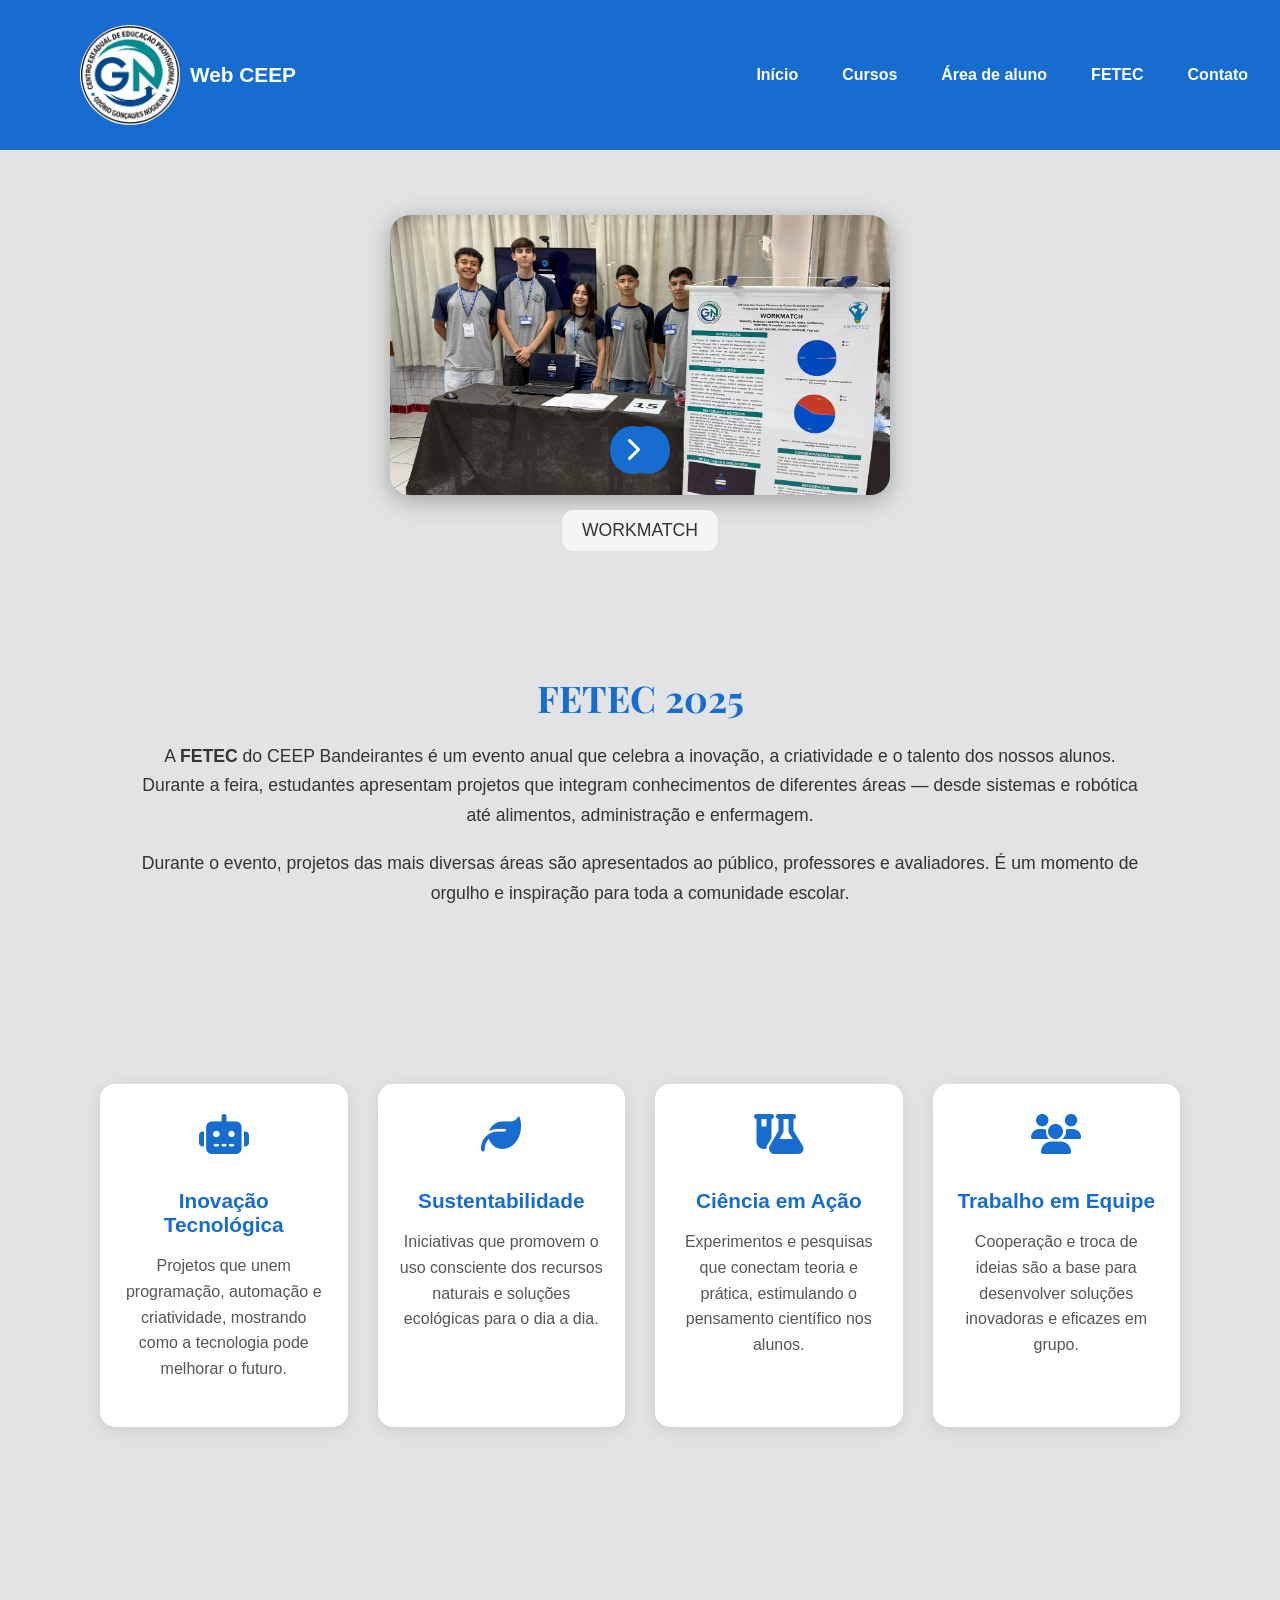
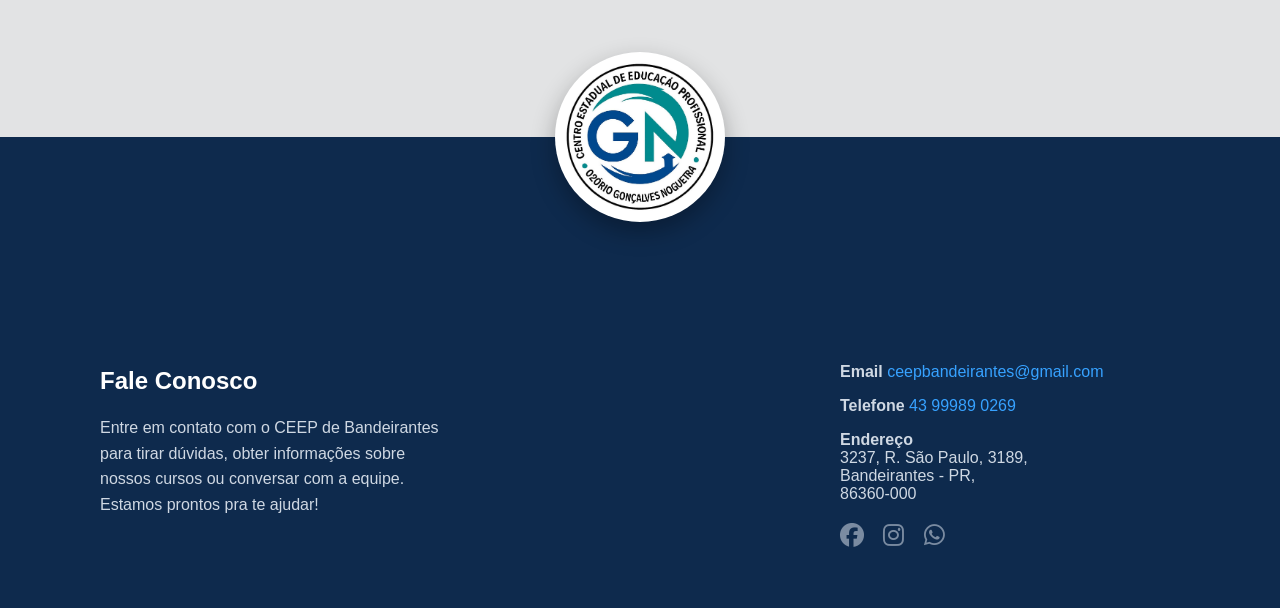
==== fetec.html @ 27e37656 "Add files via upload" ====
<!DOCTYPE html>
<html lang="en">

<head>
    <meta charset="UTF-8">
    <meta name="viewport" content="width=device-width, initial-scale=1.0">
    <title>Document</title>
    <link rel="stylesheet" href="fetec.css">
    <link rel="stylesheet" href="https://cdnjs.cloudflare.com/ajax/libs/font-awesome/6.5.2/css/all.min.css">
    <link href="https://fonts.googleapis.com/css2?family=Dancing+Script&display=swap" rel="stylesheet">
    <link href="https://fonts.googleapis.com/css2?family=Playfair+Display&display=swap" rel="stylesheet">
    <link rel="icon" type="image/png" href="fotos/favicon-ceep.png">
    <meta name="viewport" content="width=device-width, initial-scale=1.0">

</head>

<body>
    <header id="main-header">
        <div class="logo-titulo">
            <img src="fotos/img.logo2.jpeg" alt="logo do ceep">
            <p class="titulo">Web CEEP</p>
        </div>

        <nav class="nav-menu">
            <ul>
                <li><a href="index.html#inicio">Início</a></li>
                <li><a href="index.html#cursos">Cursos</a></li>
                <li><a href="https://www.areadoaluno.seed.pr.gov.br/servicosaoaluno/pages/publico/login.jsf;jsessionid=KM85fMPtYH8dUUCnDkOog-JN68VCTcTB_m7hMGjv.sseed75003?dswid=4017"
                        target="_blank">Área de aluno</a></li>
                <li><a href="index.html#fetec">FETEC</a></li>
                <li><a href="#rodape">Contato</a></li>
            </ul>
        </nav>
    </header>

    <button class="seta esquerda"><i class="fa-solid fa-chevron-left"></i></button>

    <section class="carousel-projetos">

        <div class="carousel-container">
            <div class="slide ativo">
                <img src="fotos/workmatch.img.jpeg" alt="Projeto 1">
                <p>WORKMATCH</p>
            </div>

            <div class="slide">
                <img src="fotos/estudoprime.img.jpeg" alt="Projeto 2">
                <p>ESTUDO PRIME</p>
            </div>

            <div class="slide">
                <img src="fotos/emotiscan.img.jpeg" alt="Projeto 3">
                <p>EMOTISCAN</p>
            </div>

            <div class="slide">
                <img src="fotos/lumberjack.img.jpeg" alt="Projeto 4">
                <p>LUMBERJACK</p>
            </div>

            <div class="slide">
                <img src="fotos/nextour.img.jpeg" alt="Projeto 5">
                <p>NEX TOUR</p>
            </div>

            <div class="slide">
                <img src="fotos/einstein618.jpeg" alt="Projeto 6">
                <p>EINSTEIN 618</p>
            </div>

            <div class="slide">
                <img src="fotos/ecoparque.jpeg" alt="Projeto 7">
                <p>ECO-PARQUE</p>
            </div>

            <div class="slide">
                <img src="fotos/polifarmacia.jpeg" alt="Projeto 8">
                <p>POLIFARMÁCIA</p>
            </div>

            <div class="slide">
                <img src="fotos/gerador.jpeg" alt="Projeto 9">
                <p>GERADOR DE H202</p>
            </div>

            <div class="slide">
                <img src="fotos/upgummy.jpeg" alt="Projeto 10">
                <p>UP GUMMY</p>
            </div>

            <div class="slide">
                <img src="fotos/eletrocardiograma.jpeg" alt="Projeto 11">
                <p>ELETROCARDIOGRAMA</p>
            </div>

            <div class="slide">
                <img src="fotos/robo.jpeg" alt="Projeto 12">
                <p>PROJETO R.O.N.I.N.IN ROBO EUCACIONAL 4WD</p>
            </div>
        </div>
    </section>

    <button class="seta direita"><i class="fa-solid fa-chevron-right"></i></button>

    <section class="descricao-fetec">
        <h2>FETEC 2025</h2>
        <p>
            A <strong>FETEC</strong> do CEEP Bandeirantes é um evento anual que
            celebra a inovação,
            a criatividade e o talento dos nossos alunos. Durante a feira, estudantes apresentam projetos que
            integram
            conhecimentos de diferentes áreas — desde sistemas e robótica até alimentos, administração e enfermagem.
        </p>
        <p>
            Durante o evento, projetos das mais diversas áreas são apresentados
            ao público, professores e avaliadores. É um momento de orgulho e inspiração para toda a comunidade
            escolar.
        </p>
    </section>

    <section class="cards-destaque">
        <div class="card">
            <i class="fa-solid fa-robot"></i>
            <h3>Inovação Tecnológica</h3>
            <p>Projetos que unem programação, automação e criatividade, mostrando como a tecnologia pode melhorar o
                futuro.</p>
        </div>

        <div class="card">
            <i class="fa-solid fa-leaf"></i>
            <h3>Sustentabilidade</h3>
            <p>Iniciativas que promovem o uso consciente dos recursos naturais e soluções ecológicas para o dia a
                dia.</p>
        </div>

        <div class="card">
            <i class="fa-solid fa-flask-vial"></i>
            <h3>Ciência em Ação</h3>
            <p>Experimentos e pesquisas que conectam teoria e prática, estimulando o pensamento científico nos
                alunos.</p>
        </div>

        <div class="card">
            <i class="fa-solid fa-users"></i>
            <h3>Trabalho em Equipe</h3>
            <p>Cooperação e troca de ideias são a base para desenvolver soluções inovadoras e eficazes em grupo.</p>
        </div>
    </section>

    <section class="logo-transicao">
        <img src="fotos/img.logo2.jpeg" alt="Logo CEEP" class="logo-animada">
    </section>

    <footer class="footer" id="rodape">
        <div class="footer-left">
            <h2>Fale Conosco</h2>
            <p>
                Entre em contato com o CEEP de Bandeirantes para tirar dúvidas, obter informações sobre nossos
                cursos ou
                conversar com a equipe. Estamos prontos pra te ajudar!
            </p>
        </div>

        <div class="footer-right">
            <p><strong>Email</strong> <a href="#">ceepbandeirantes@gmail.com</a></p>
            <p><strong>Telefone</strong> <a href="#">43 99989 0269</a></p>
            <p><strong>Endereço</strong><br>
                3237, R. São Paulo, 3189,<br>
                Bandeirantes - PR,<br>
                86360-000
            </p>

            <div class="social-icons">
                <a href="https://www.facebook.com/CeepBandeirantes_Oficial" target="_blank" rel="noopener noreferrer">
                    <i class="fab fa-facebook"></i>
                </a>
                <a href="https://www.instagram.com/ceepbandeirantes_oficial" target="_blank" rel="noopener noreferrer">
                    <i class="fab fa-instagram"></i>
                </a>
                <a href="https://wa.me/5543999890269" target="_blank" rel="noopener noreferrer">
                    <i class="fab fa-whatsapp"></i>
                </a>
            </div>
        </div>
    </footer>

    <script src="fetec.js"></script>

</body>

</html>
---- fetec.css ----
body {
    background-color: #e2e3e4;
    margin: 0;
    font-family: sans-serif;

}

main {
    margin-left: auto;
    margin-right: auto;
}

#main-header {
    position: fixed;
    top: 0;
    left: 0;
    width: 100%;
    background-color: #176dcf;
    color: white;
    display: flex;
    justify-content: space-between;
    align-items: center;
    padding: 25px 80px;
    box-shadow: none;
    transition: all 0.4s ease;
    z-index: 9999;
}


#main-header img {
    width: 100px;
    border-radius: 50%;
}

#main-header .titulo {
    font-family: 'Segoe UI', Tahoma, Geneva, Verdana, sans-serif;
    font-size: 1.3rem;
    margin-left: 10px;
    color: white;
    font-weight: 700;
}

#main-header .nav-menu ul {
    list-style: none;
    display: flex;
    gap: 20px;
    margin: 0 7rem 0 0;
    padding: 0;
}

#main-header .nav-menu a {
    color: white;
    font-weight: 600;
    text-decoration: none;
    font-size: 1rem;
    transition: color 0.3s ease;
}

.nav-menu a {
    position: relative;
    color: #333;
    font-weight: 600;
    text-decoration: none;
    font-size: 1rem;
    padding: 0.5rem 0;
    transition: color 0.3s ease;
}

.nav-menu a::after {
    content: "";
    position: absolute;
    left: 0;
    bottom: -4px;
    width: 0;
    height: 2px;
    background: #ffffff;
    transition: width 0.3s ease;
}

.nav-menu a:hover::after {
    width: 100%;
}

#main-header.scrolled {
    background-color: white;
    padding: 10px 80px;
    box-shadow: 0 4px 15px rgba(0, 0, 0, 0.1);
}

#main-header.scrolled .titulo {
    color: #176dcf;
}

#main-header.scrolled .nav-menu a {
    color: #176dcf;
}

#main-header.scrolled .nav-menu a:hover {
    color: #0e4fa8;
}

.intro {
    margin-top: 100px;
}

.logo-titulo {
    display: flex;
    align-items: center;
}

.nav-menu ul {
    list-style: none;
    margin: 0;
    padding: 0;
    display: flex;
    font-family: 'Segoe UI', Tahoma, Geneva, Verdana, sans-serif;
}

.nav-menu li {
    margin-left: 1.5rem;
}

.nav-menu a {
    position: relative;
    color: white;
    font-weight: 500;
    text-decoration: none;
    font-size: 1rem;
    padding: 0.5rem 0;
    transition: color 0.3s ease;
}

.nav-menu a::after {
    content: "";
    position: absolute;
    left: 50%;
    bottom: -4px;
    width: 0;
    height: 2px;
    background: white;
    transition: width 0.3s ease, left 0.3s ease;
}

.nav-menu a:hover::after {
    width: 100%;
    left: 0;
}

@media (max-width: 768px) {
    .navbar {
        flex-direction: column;
        text-align: center;
        padding: 1rem;
    }

    .nav-menu {
        margin-top: 1rem;
        width: 100%;
    }

    .nav-menu ul {
        flex-direction: column;
    }

    .nav-menu li {
        margin: 0.5rem 0;
    }
}

#main-header.scrolled .nav-menu a {
    color: #176dcf;
}

#main-header.scrolled .nav-menu a::after {
    background: #176dcf;
}


.carousel-projetos {
    position: relative;
    display: flex;
    justify-content: center;
    align-items: center;
    margin: 150px auto;
    width: 80%;
    max-width: 900px;
    margin-top: 15%;
}

.carousel-container {
    width: 100%;
    height: 400px;
    display: flex;
    justify-content: center;
    align-items: center;
    overflow: hidden;
    position: relative;
}

.slide {
    display: none;
    flex-direction: column;
    align-items: center;
    text-align: center;
}

.slide.ativo {
    display: flex;
    animation: fade 0.6s ease;
}

@keyframes fade {
    from {
        opacity: 0;
        transform: scale(0.95);
    }

    to {
        opacity: 1;
        transform: scale(1);
    }
}

.slide img {
    width: 500px;
    height: 280px;
    object-fit: cover;
    border-radius: 20px;
    box-shadow: 0 5px 25px rgba(0, 0, 0, 0.3);
}

.slide p {
    margin-top: 15px;
    font-size: 1.1em;
    color: #333;
    background-color: #f5f5f5;
    padding: 10px 20px;
    border-radius: 12px;
}

.seta {
    background: #176dcf;
    color: white;
    border: none;
    font-size: 1.5em;
    border-radius: 50%;
    padding: 10px 15px;
    cursor: pointer;
    transition: 0.3s;
    position: absolute;
    top: 50%;
    transform: translateY(-50%);
}

.seta:hover {
    background: #0e4fa8;
}

.seta.esquerda {
    left: 625px;
    z-index: 100;
}

.seta.direita {
    right: 625px;
    z-index: 100;
}

.descricao-fetec {
    background-color: #e2e3e4;
    text-align: center;
    padding: 60px 30px;
    max-width: 1000px;
    margin: 40px auto;
    animation: fadeIn 1s ease-in-out;
    margin-top: -160px;
}

.descricao-fetec h2 {
    color: #176dcf;
    font-family: 'Playfair Display', serif;
    font-size: 2.3em;
    margin-bottom: 20px;
}

.descricao-fetec p {
    color: #333;
    font-size: 1.1em;
    line-height: 1.7;
    margin-bottom: 15px;
}

.cards-destaque {
    display: grid;
    grid-template-columns: repeat(auto-fit, minmax(230px, 1fr));
    gap: 30px;
    padding: 60px 100px;
    max-width: 1200px;
    margin: 0 auto 80px;
}

.cards-destaque .card {
    background-color: white;
    border-radius: 15px;
    padding: 30px 20px;
    text-align: center;
    box-shadow: 0 4px 15px rgba(0, 0, 0, 0.1);
    transition: transform 0.4s ease, box-shadow 0.4s ease;
    cursor: pointer;
    animation: slideUp 1s ease both;
}

.cards-destaque .card:hover {
    transform: translateY(-10px);
    box-shadow: 0 10px 25px rgba(0, 0, 0, 0.2);
}

.cards-destaque .card i {
    font-size: 2.5em;
    color: #176dcf;
    margin-bottom: 15px;
    transition: transform 0.4s ease;
}

.cards-destaque .card:hover i {
    transform: scale(1.2);
}

.cards-destaque .card h3 {
    font-size: 1.3em;
    color: #176dcf;
    margin-bottom: 10px;
}

.cards-destaque .card p {
    color: #555;
    font-size: 1em;
    line-height: 1.6;
}

@keyframes fadeIn {
    from {
        opacity: 0;
        transform: translateY(40px);
    }

    to {
        opacity: 1;
        transform: translateY(0);
    }
}

@keyframes slideUp {
    from {
        opacity: 0;
        transform: translateY(30px);
    }

    to {
        opacity: 1;
        transform: translateY(0);
    }
}

footer {
    background-color: #646464;
    margin-top: 4%
}

@import url('https://cdnjs.cloudflare.com/ajax/libs/font-awesome/6.4.0/css/all.min.css');

.footer {
    display: flex;
    justify-content: space-between;
    align-items: flex-start;
    background-color: #0e2a4d;
    color: white;
    padding: 60px 100px;
    flex-wrap: wrap;
    margin-top: 0;
}

.footer-left img {
    border-radius: 50%;
    width: 10%;
    justify-content: center;
}

.footer-left {
    flex: 1;
    min-width: 300px;
}

.footer-left h1 {
    font-size: 36px;
    margin-bottom: 20px;
}

.footer-left p {
    line-height: 1.6;
    margin-bottom: 25px;
    color: #cfd8e3;
}

.footer-right {
    flex: 1;
    min-width: 300px;
    margin-left: 400px;
}

.footer-right p {
    margin-bottom: 15px;
    color: #cfd8e3;
}

.footer-right a {
    color: #37a2ff;
    text-decoration: none;
}

.footer-right a:hover {
    text-decoration: underline;
}

.social-icons {
    margin-top: 20px;
}

.social-icons i {
    font-size: 24px;
    margin-right: 15px;
    color: #7a8ba1;
    cursor: pointer;
    transition: 0.3s;
}

.social-icons i:hover {
    color: white;
}

.logo-transicao {
    position: relative;
    background: linear-gradient(to bottom, #e2e3e4 50%, #0e2a4d 50%);
    height: 300px;
    display: flex;
    justify-content: center;
    align-items: center;
    margin-top: 100px;
    overflow: visible;
}

.logo-transicao img {
    position: absolute;
    width: 150px;
    border-radius: 50%;
    box-shadow: 0 10px 25px rgba(0, 0, 0, 0.3);
    background-color: white;
    padding: 10px;
    z-index: 2;
}

.logo-animada {
    opacity: 0;
    transform: translateX(-100px);
    transition: all 1.5s ease-out;
}

.logo-animada.visivel {
    opacity: 1;
    transform: translateX(0);
}
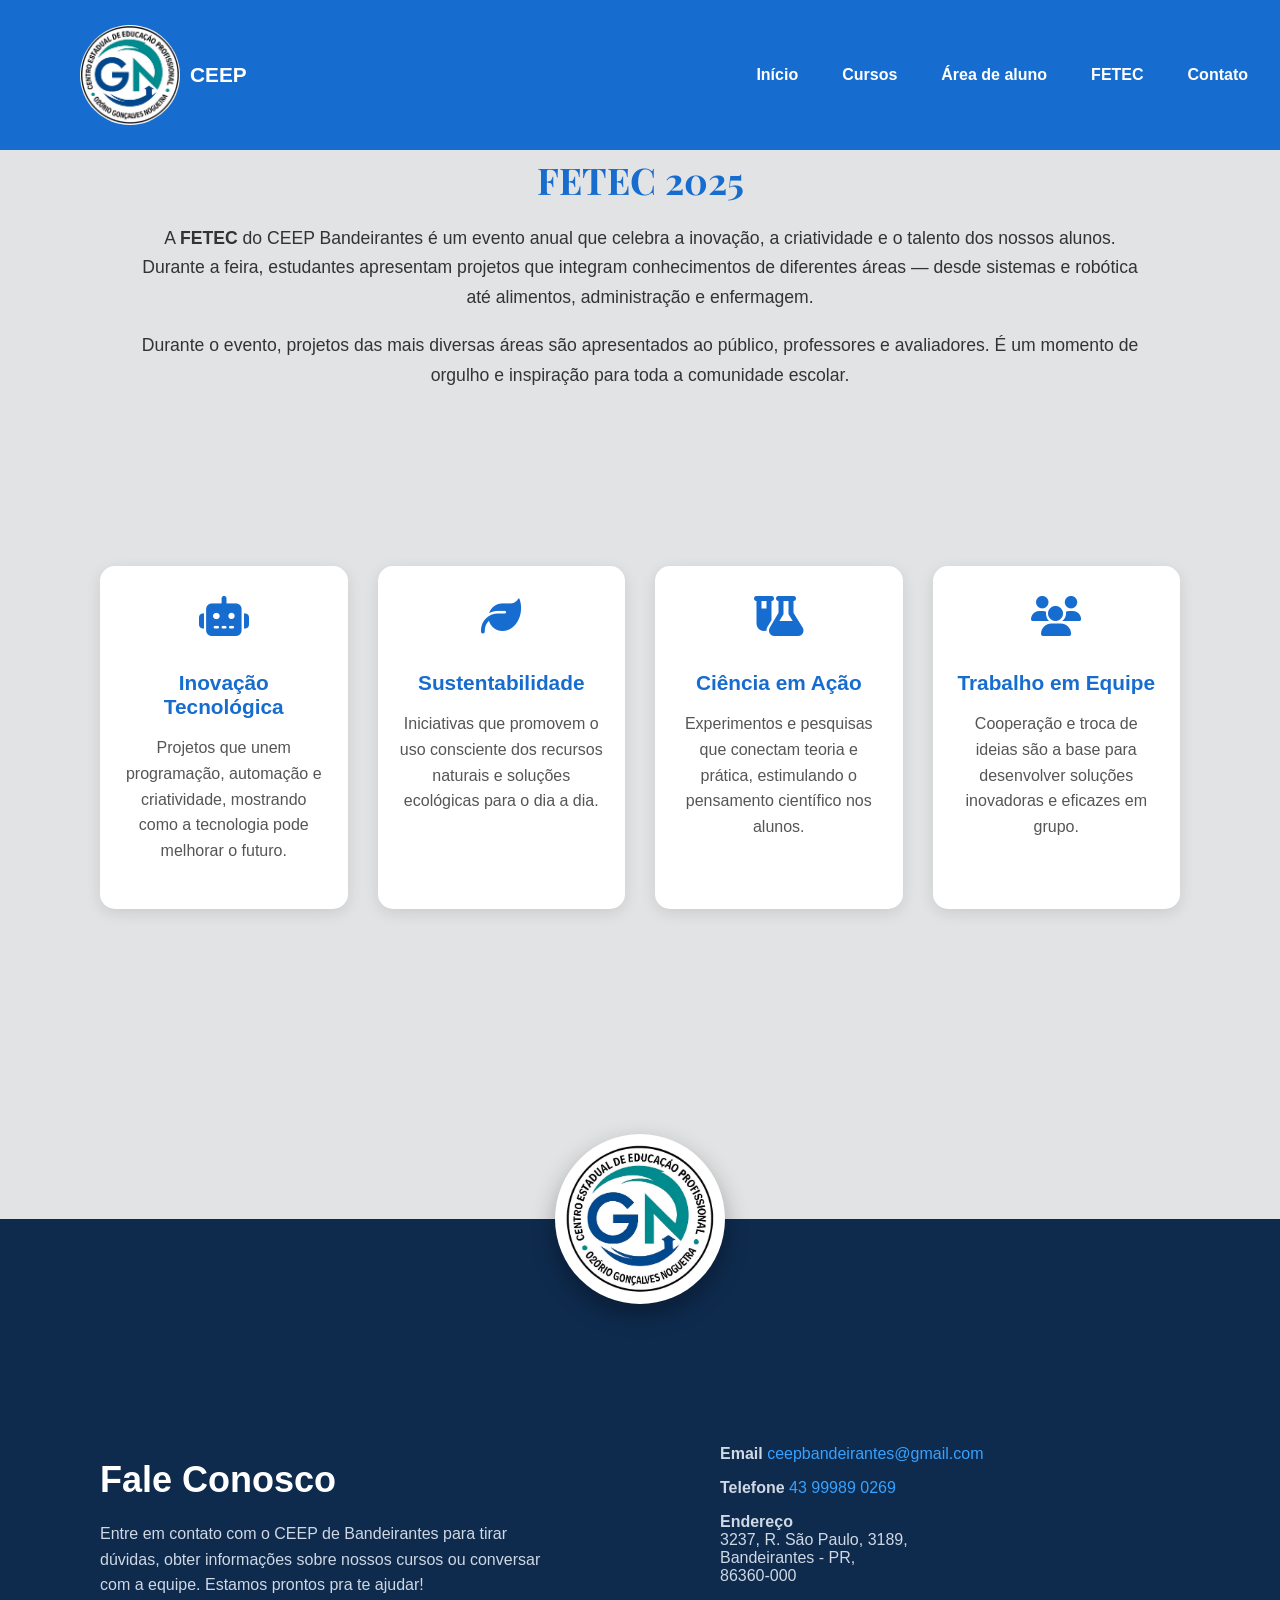
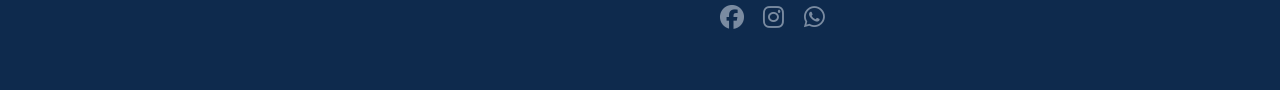
==== commit af3bd2fe: "Update HTML structure and content for fetec.html" ====
--- a/fetec.html
+++ b/fetec.html
@@ -4,13 +4,12 @@
 <head>
     <meta charset="UTF-8">
     <meta name="viewport" content="width=device-width, initial-scale=1.0">
-    <title>Document</title>
+    <title>CEEP - Centro Estadual de Educação Profissional de Bandeirantes</title>
     <link rel="stylesheet" href="fetec.css">
     <link rel="stylesheet" href="https://cdnjs.cloudflare.com/ajax/libs/font-awesome/6.5.2/css/all.min.css">
     <link href="https://fonts.googleapis.com/css2?family=Dancing+Script&display=swap" rel="stylesheet">
     <link href="https://fonts.googleapis.com/css2?family=Playfair+Display&display=swap" rel="stylesheet">
     <link rel="icon" type="image/png" href="fotos/favicon-ceep.png">
-    <meta name="viewport" content="width=device-width, initial-scale=1.0">
 
 </head>
 
@@ -18,7 +17,7 @@
     <header id="main-header">
         <div class="logo-titulo">
             <img src="fotos/img.logo2.jpeg" alt="logo do ceep">
-            <p class="titulo">Web CEEP</p>
+            <p class="titulo">CEEP</p>
         </div>
 
         <nav class="nav-menu">
@@ -32,75 +31,6 @@
             </ul>
         </nav>
     </header>
-
-    <button class="seta esquerda"><i class="fa-solid fa-chevron-left"></i></button>
-
-    <section class="carousel-projetos">
-
-        <div class="carousel-container">
-            <div class="slide ativo">
-                <img src="fotos/workmatch.img.jpeg" alt="Projeto 1">
-                <p>WORKMATCH</p>
-            </div>
-
-            <div class="slide">
-                <img src="fotos/estudoprime.img.jpeg" alt="Projeto 2">
-                <p>ESTUDO PRIME</p>
-            </div>
-
-            <div class="slide">
-                <img src="fotos/emotiscan.img.jpeg" alt="Projeto 3">
-                <p>EMOTISCAN</p>
-            </div>
-
-            <div class="slide">
-                <img src="fotos/lumberjack.img.jpeg" alt="Projeto 4">
-                <p>LUMBERJACK</p>
-            </div>
-
-            <div class="slide">
-                <img src="fotos/nextour.img.jpeg" alt="Projeto 5">
-                <p>NEX TOUR</p>
-            </div>
-
-            <div class="slide">
-                <img src="fotos/einstein618.jpeg" alt="Projeto 6">
-                <p>EINSTEIN 618</p>
-            </div>
-
-            <div class="slide">
-                <img src="fotos/ecoparque.jpeg" alt="Projeto 7">
-                <p>ECO-PARQUE</p>
-            </div>
-
-            <div class="slide">
-                <img src="fotos/polifarmacia.jpeg" alt="Projeto 8">
-                <p>POLIFARMÁCIA</p>
-            </div>
-
-            <div class="slide">
-                <img src="fotos/gerador.jpeg" alt="Projeto 9">
-                <p>GERADOR DE H202</p>
-            </div>
-
-            <div class="slide">
-                <img src="fotos/upgummy.jpeg" alt="Projeto 10">
-                <p>UP GUMMY</p>
-            </div>
-
-            <div class="slide">
-                <img src="fotos/eletrocardiograma.jpeg" alt="Projeto 11">
-                <p>ELETROCARDIOGRAMA</p>
-            </div>
-
-            <div class="slide">
-                <img src="fotos/robo.jpeg" alt="Projeto 12">
-                <p>PROJETO R.O.N.I.N.IN ROBO EUCACIONAL 4WD</p>
-            </div>
-        </div>
-    </section>
-
-    <button class="seta direita"><i class="fa-solid fa-chevron-right"></i></button>
 
     <section class="descricao-fetec">
         <h2>FETEC 2025</h2>
@@ -188,4 +118,4 @@
 
 </body>
 
-</html>+</html>
--- a/fetec.css
+++ b/fetec.css
@@ -49,20 +49,12 @@
 }
 
 #main-header .nav-menu a {
+    position: relative;
+    padding: 0.5rem 0;
     color: white;
     font-weight: 600;
     text-decoration: none;
     font-size: 1rem;
-    transition: color 0.3s ease;
-}
-
-.nav-menu a {
-    position: relative;
-    color: #333;
-    font-weight: 600;
-    text-decoration: none;
-    font-size: 1rem;
-    padding: 0.5rem 0;
     transition: color 0.3s ease;
 }
 
@@ -120,16 +112,6 @@
     margin-left: 1.5rem;
 }
 
-.nav-menu a {
-    position: relative;
-    color: white;
-    font-weight: 500;
-    text-decoration: none;
-    font-size: 1rem;
-    padding: 0.5rem 0;
-    transition: color 0.3s ease;
-}
-
 .nav-menu a::after {
     content: "";
     position: absolute;
@@ -147,11 +129,11 @@
 }
 
 @media (max-width: 768px) {
-    .navbar {
+    /* #main-header {
         flex-direction: column;
         text-align: center;
         padding: 1rem;
-    }
+    } */
 
     .nav-menu {
         margin-top: 1rem;
@@ -173,97 +155,6 @@
 
 #main-header.scrolled .nav-menu a::after {
     background: #176dcf;
-}
-
-
-.carousel-projetos {
-    position: relative;
-    display: flex;
-    justify-content: center;
-    align-items: center;
-    margin: 150px auto;
-    width: 80%;
-    max-width: 900px;
-    margin-top: 15%;
-}
-
-.carousel-container {
-    width: 100%;
-    height: 400px;
-    display: flex;
-    justify-content: center;
-    align-items: center;
-    overflow: hidden;
-    position: relative;
-}
-
-.slide {
-    display: none;
-    flex-direction: column;
-    align-items: center;
-    text-align: center;
-}
-
-.slide.ativo {
-    display: flex;
-    animation: fade 0.6s ease;
-}
-
-@keyframes fade {
-    from {
-        opacity: 0;
-        transform: scale(0.95);
-    }
-
-    to {
-        opacity: 1;
-        transform: scale(1);
-    }
-}
-
-.slide img {
-    width: 500px;
-    height: 280px;
-    object-fit: cover;
-    border-radius: 20px;
-    box-shadow: 0 5px 25px rgba(0, 0, 0, 0.3);
-}
-
-.slide p {
-    margin-top: 15px;
-    font-size: 1.1em;
-    color: #333;
-    background-color: #f5f5f5;
-    padding: 10px 20px;
-    border-radius: 12px;
-}
-
-.seta {
-    background: #176dcf;
-    color: white;
-    border: none;
-    font-size: 1.5em;
-    border-radius: 50%;
-    padding: 10px 15px;
-    cursor: pointer;
-    transition: 0.3s;
-    position: absolute;
-    top: 50%;
-    transform: translateY(-50%);
-}
-
-.seta:hover {
-    background: #0e4fa8;
-}
-
-.seta.esquerda {
-    left: 625px;
-    z-index: 100;
-}
-
-.seta.direita {
-    right: 625px;
-    z-index: 100;
 }
 
 .descricao-fetec {
@@ -273,7 +164,7 @@
     max-width: 1000px;
     margin: 40px auto;
     animation: fadeIn 1s ease-in-out;
-    margin-top: -160px;
+    margin-top: 5%;
 }
 
 .descricao-fetec h2 {
@@ -367,8 +258,6 @@
     margin-top: 4%
 }
 
-@import url('https://cdnjs.cloudflare.com/ajax/libs/font-awesome/6.4.0/css/all.min.css');
-
 .footer {
     display: flex;
     justify-content: space-between;
@@ -378,6 +267,7 @@
     padding: 60px 100px;
     flex-wrap: wrap;
     margin-top: 0;
+    gap: 160px;
 }
 
 .footer-left img {
@@ -391,7 +281,7 @@
     min-width: 300px;
 }
 
-.footer-left h1 {
+.footer-left h2 {
     font-size: 36px;
     margin-bottom: 20px;
 }
@@ -405,7 +295,6 @@
 .footer-right {
     flex: 1;
     min-width: 300px;
-    margin-left: 400px;
 }
 
 .footer-right p {
@@ -468,4 +357,4 @@
 .logo-animada.visivel {
     opacity: 1;
     transform: translateX(0);
-}+}
